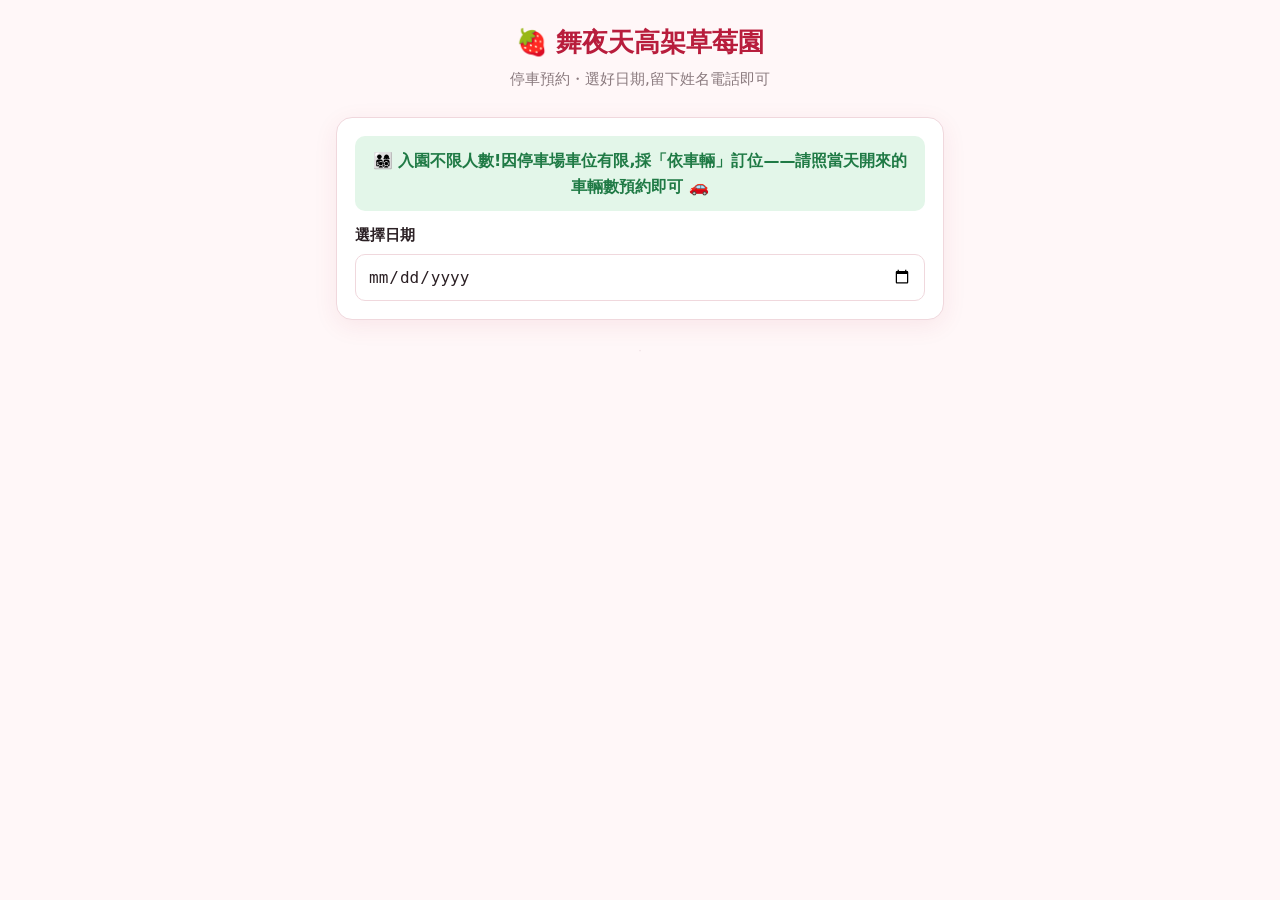
==== index.html @ 81e10c50 "載入速度優化:快取 + 背景更新 + preconnect - 設定存 localStorage:頁面開啟立即可用,設定改在背景靜默更新 - 空位查詢快取 60 秒(sessionStorage):重" ====
<!DOCTYPE html>
<html lang="zh-Hant">
<head>
  <meta charset="utf-8">
  <meta name="viewport" content="width=device-width, initial-scale=1">
  <title>🍓 舞夜天高架草莓園｜停車預約</title>
  <link rel="preconnect" href="https://script.google.com" crossorigin>
  <link rel="preconnect" href="https://script.googleusercontent.com" crossorigin>
  <link rel="preconnect" href="https://static.line-scdn.net">
  <link rel="stylesheet" href="styles.css">
</head>
<body>
  <header class="top">
    <h1>🍓 舞夜天高架草莓園</h1>
    <p>停車預約・選好日期,留下姓名電話即可</p>
  </header>

  <div class="wrap">
    <div class="card">
      <div class="banner ok" style="margin-top:0">👨‍👩‍👧‍👦 入園<b>不限人數</b>!因停車場車位有限,採「依車輛」訂位——請照當天開來的<b>車輛數</b>預約即可 🚗</div>
      <label for="date">選擇日期</label>
      <input type="date" id="date">
      <div id="dateBanner"></div>

      <div id="slotSection" style="display:none">
        <label id="slotLabel">選擇時段(數字為剩餘汽車車位)</label>
        <div id="slotNote"></div>
        <div class="slots" id="slots"></div>
      </div>

      <div id="formSection" style="display:none">
        <div id="modeNote"></div>
        <label>車輛種類</label>
        <div class="veh">
          <label><input type="radio" name="vehicle" value="car" checked><span>🚗 汽車(佔車位)</span></label>
          <label><input type="radio" name="vehicle" value="motor"><span>🏍️ 機車(不佔車位)</span></label>
        </div>
        <div id="carQtyWrap">
          <label for="carQty">汽車數量(一次幾台車)</label>
          <select id="carQty"></select>
        </div>
        <label for="name">姓名</label>
        <input type="text" id="name" placeholder="您的稱呼" maxlength="30">
        <label for="phone">聯絡電話</label>
        <input type="tel" id="phone" placeholder="例:0912345678" maxlength="20">
        <div class="banner warn" style="margin-top:6px">⏰ 車位保留至預約時段開始後 <b>10 分鐘</b>,逾時將先開放給現場客人,敬請準時到達 🙏</div>
        <div id="formBanner"></div>
        <button class="primary" id="submitBtn">送出預約</button>
      </div>
    </div>
    <div class="foot-link"><a href="admin.html" aria-label="管理" style="font-size:.7rem;color:#ecdce0;text-decoration:none">·</a></div>
  </div>

  <script charset="utf-8" src="https://static.line-scdn.net/liff/edge/2/sdk.js"></script>
  <script src="config.js"></script>
  <script src="api.js"></script>
  <script src="app.js"></script>
</body>
</html>
---- styles.css ----
:root {
  --berry: #e23b5a;
  --berry-dark: #b81d3c;
  --leaf: #3a8a4f;
  --bg: #fff7f8;
  --card: #ffffff;
  --line: #f0d8dd;
  --ink: #2b2024;
  --muted: #8a7a7e;
  --ok: #2e9e57;
  --full: #c0c0c0;
  --shadow: 0 6px 24px rgba(180, 40, 70, 0.08);
}
* { box-sizing: border-box; }
body {
  margin: 0;
  font-family: "Segoe UI", "Microsoft JhengHei", system-ui, sans-serif;
  background: var(--bg);
  color: var(--ink);
  line-height: 1.6;
}
.wrap { max-width: 640px; margin: 0 auto; padding: 16px; }
header.top {
  text-align: center;
  padding: 22px 16px 10px;
}
header.top h1 { margin: 0; font-size: 1.6rem; color: var(--berry-dark); }
header.top p { margin: 4px 0 0; color: var(--muted); font-size: .95rem; }
.card {
  background: var(--card);
  border: 1px solid var(--line);
  border-radius: 16px;
  padding: 18px;
  box-shadow: var(--shadow);
  margin-bottom: 16px;
}
label { display: block; font-weight: 600; margin: 12px 0 6px; font-size: .95rem; }
input[type=text], input[type=tel], input[type=date], select {
  width: 100%;
  padding: 12px;
  border: 1px solid var(--line);
  border-radius: 10px;
  font-size: 1rem;
  background: #fff;
  color: var(--ink);
}
.slots { display: grid; grid-template-columns: repeat(auto-fill, minmax(140px, 1fr)); gap: 10px; margin-top: 8px; }
.slot {
  border: 1.5px solid var(--line);
  border-radius: 12px;
  padding: 12px 10px;
  text-align: center;
  cursor: pointer;
  background: #fff;
  transition: .12s;
  user-select: none;
}
.slot .lbl { font-weight: 700; }
.slot .left { font-size: .85rem; color: var(--ok); margin-top: 2px; }
.slot.full { background: #f6f6f6; color: var(--full); cursor: not-allowed; border-color: #eee; }
.slot.waitlistable { cursor: pointer; }
.slot.waitlistable .left { color: var(--berry); }
.slot.waitlistable:hover { border-color: var(--berry); background: #fff0f3; }

/* 回饋星等 */
.stars { font-size: 2.4rem; cursor: pointer; user-select: none; color: var(--berry); letter-spacing: 6px; margin: 4px 0 4px; }
.stars span { cursor: pointer; }
.fb-row { border-bottom: 1px solid var(--line); padding: 10px 2px; }
.fb-row .fb-stars { color: var(--berry); letter-spacing: 2px; }
.fb-row .fb-meta { font-size: .82rem; color: var(--muted); }
.fb-row .fb-comment { margin-top: 4px; }

/* 顧客標籤 / 熟客 / 編輯彈窗 */
.ctags { margin-top: 4px; }
.ctag { display: inline-block; background: #fff0f3; color: var(--berry-dark); border: 1px solid var(--line); border-radius: 999px; padding: 1px 8px; font-size: .75rem; margin-right: 4px; }
.visits { font-size: .8rem; color: var(--berry); font-weight: 600; }
.btn-xs { padding: 2px 7px; border: 1px solid var(--line); border-radius: 8px; background: #fff; cursor: pointer; font-size: .72rem; color: var(--muted); }
.btn-xs:hover { background: #faf0f2; }
.modal { position: fixed; inset: 0; background: rgba(43, 32, 36, .45); display: flex; align-items: center; justify-content: center; z-index: 9998; padding: 16px; }
.modal-box { background: #fff; border-radius: 16px; padding: 20px; width: 100%; max-width: 420px; box-shadow: var(--shadow); }
.slot.full .left { color: var(--full); }
.slot.selected { border-color: var(--berry); background: #fff0f3; box-shadow: 0 0 0 3px #fbd9e1; }
.veh { display: flex; gap: 10px; margin-top: 6px; }
.veh label {
  flex: 1; margin: 0; text-align: center; padding: 12px; border: 1.5px solid var(--line);
  border-radius: 12px; cursor: pointer; font-weight: 600;
}
.veh input { display: none; }
.veh input:checked + span { color: var(--berry-dark); }
.veh label:has(input:checked) { border-color: var(--berry); background: #fff0f3; }
button.primary {
  width: 100%; padding: 14px; border: none; border-radius: 12px;
  background: var(--berry); color: #fff; font-size: 1.05rem; font-weight: 700;
  cursor: pointer; margin-top: 18px;
}
button.primary:disabled { background: #e8b9c3; cursor: not-allowed; }
button.primary:hover:not(:disabled) { background: var(--berry-dark); }
.note { font-size: .85rem; color: var(--muted); margin-top: 8px; }
.banner { padding: 12px; border-radius: 10px; text-align: center; font-weight: 600; margin-top: 8px; }
.banner.warn { background: #fff3cd; color: #8a6d00; }
.banner.err { background: #fde2e2; color: #b81d3c; }
.banner.ok { background: #e3f6e9; color: #1f7a45; }
.success-box { text-align: center; padding: 12px; }
.success-box .big { font-size: 3rem; }
.muted { color: var(--muted); }
.foot-link { text-align: center; margin: 6px 0 30px; }
.foot-link a { color: var(--muted); font-size: .85rem; text-decoration: none; }

/* 後台 */
table { width: 100%; border-collapse: collapse; }
th, td { padding: 9px 8px; border-bottom: 1px solid var(--line); text-align: left; font-size: .92rem; }
th { color: var(--muted); font-weight: 600; }
.tag { display: inline-block; padding: 2px 8px; border-radius: 999px; font-size: .8rem; font-weight: 600; }
.tag.car { background: #e7f0ff; color: #2860c0; }
.tag.motor { background: #eef7e9; color: #3a8a4f; }
.week-row { display: flex; align-items: center; justify-content: space-between; padding: 12px; border: 1px solid var(--line); border-radius: 12px; margin-bottom: 10px; }
.switch { position: relative; width: 52px; height: 30px; }
.switch input { display: none; }
.switch .track { position: absolute; inset: 0; background: #d8c4c8; border-radius: 999px; transition: .15s; cursor: pointer; }
.switch .track::after { content: ""; position: absolute; top: 3px; left: 3px; width: 24px; height: 24px; background: #fff; border-radius: 50%; transition: .15s; }
.switch input:checked + .track { background: var(--ok); }
.switch input:checked + .track::after { transform: translateX(22px); }
.btn-sm { padding: 6px 10px; border: 1px solid var(--line); border-radius: 8px; background: #fff; cursor: pointer; font-size: .85rem; }
.btn-sm.danger { color: var(--berry-dark); border-color: #f0c5cf; }
.btn-sm:hover { background: #faf0f2; }
.toolbar { display: flex; gap: 8px; flex-wrap: wrap; align-items: center; margin-bottom: 12px; }
.tabs { display: flex; gap: 8px; margin-bottom: 16px; }
.tabs button { flex: 1; padding: 10px; border: 1px solid var(--line); background: #fff; border-radius: 10px; cursor: pointer; font-weight: 600; }
.tabs button.active { background: var(--berry); color: #fff; border-color: var(--berry); }
.stat { font-size: .85rem; color: var(--muted); }
tr.checkedin td { color: #aaa; text-decoration: line-through; background: #fafafa; }
tr.checkedin td a { color: #aaa; }
.btn-sm.ok { background: #e3f6e9; color: #1f7a45; border-color: #b9e6c9; text-decoration: none; }
.weekdays { display: flex; flex-wrap: wrap; gap: 8px; margin-top: 6px; }
.weekdays .wd { display: flex; align-items: center; gap: 4px; margin: 0; padding: 8px 10px; border: 1px solid var(--line); border-radius: 10px; font-weight: 600; cursor: pointer; }
.weekdays .wd:has(input:checked) { border-color: var(--berry); background: #fff0f3; color: var(--berry-dark); }
.weekdays .wd input { margin: 0; }

/* 載入中遮罩 */
#loadingOverlay { position: fixed; inset: 0; background: rgba(255, 247, 248, .72); display: none; align-items: center; justify-content: center; z-index: 9999; }
#loadingOverlay.show { display: flex; }
#loadingOverlay .lo-box { background: #fff; border: 1px solid var(--line); border-radius: 16px; padding: 24px 34px; text-align: center; box-shadow: var(--shadow); perspective: 800px; }
/* 原始店家 logo,以 3D rotateY 旋轉(像吊著的 disco 球轉動)*/
#loadingOverlay .lo-logo { width: 92px; height: 92px; object-fit: contain; display: block; margin: 4px auto 12px; animation: lo-disco 2.4s linear infinite; }
#loadingOverlay .lo-txt { color: var(--berry-dark); font-weight: 700; }
@keyframes lo-disco { to { transform: rotateY(360deg); } }

/* 今日統計卡片 */
.statcards { display: grid; grid-template-columns: repeat(4, 1fr); gap: 8px; margin-bottom: 14px; }
.statcard { background: #fff; border: 1px solid var(--line); border-radius: 12px; padding: 12px 6px; text-align: center; }
.statcard .num { font-size: 1.6rem; font-weight: 800; line-height: 1.1; color: var(--berry-dark); }
.statcard.ok .num { color: var(--ok); }
.statcard .lbl { font-size: .75rem; color: var(--muted); margin-top: 3px; }
@media (max-width: 480px) { .statcard .num { font-size: 1.3rem; } .statcard .lbl { font-size: .7rem; } }
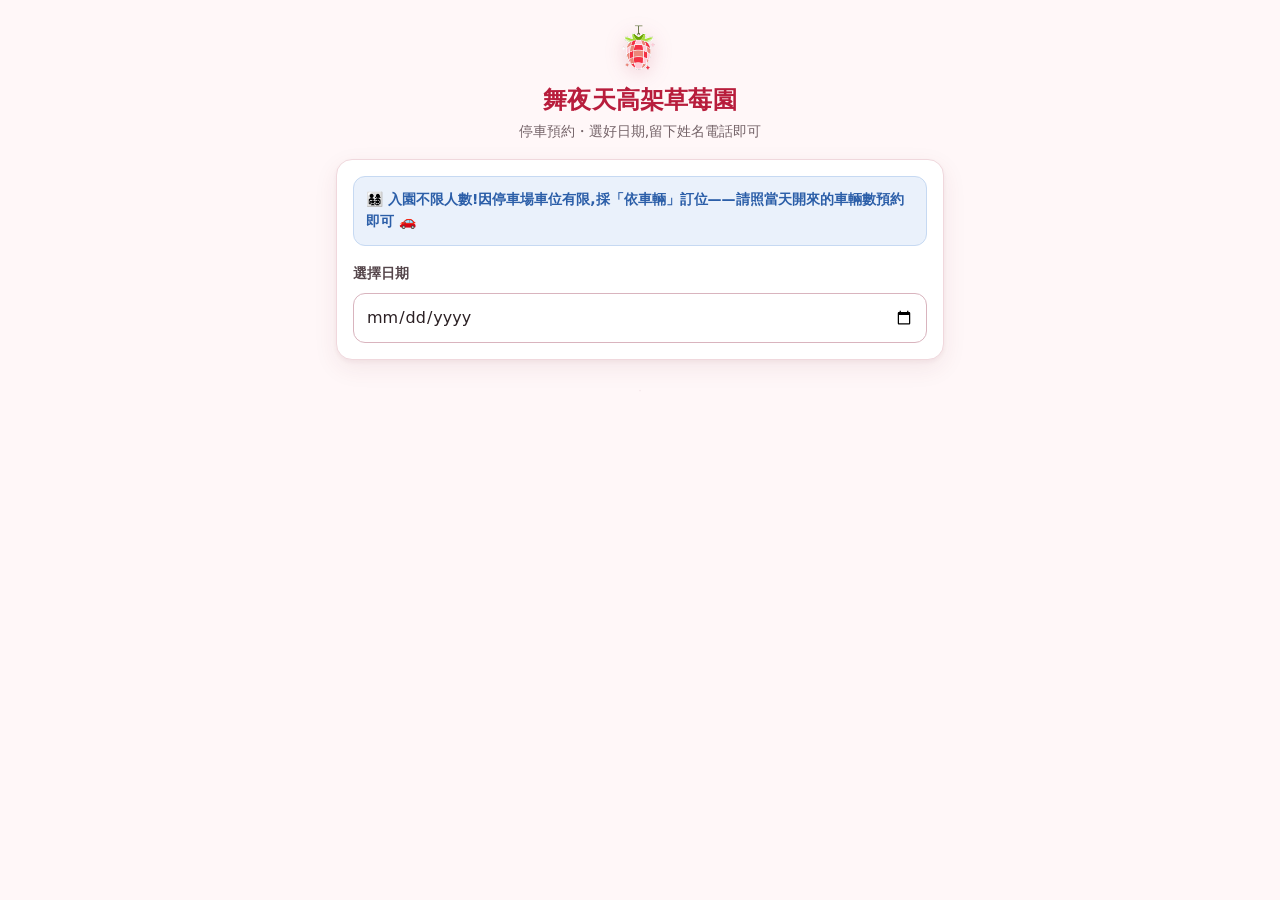
==== commit adbb90aa: "後端遷移至 Cloudflare Workers + 全站設計改版 後端: - 由 Google Apps Script 遷移到 Cloudflare Worker + D1(實測 2225ms → " ====
--- a/index.html
+++ b/index.html
@@ -2,54 +2,79 @@
 <html lang="zh-Hant">
 <head>
   <meta charset="utf-8">
-  <meta name="viewport" content="width=device-width, initial-scale=1">
+  <meta name="viewport" content="width=device-width, initial-scale=1, viewport-fit=cover">
+  <meta http-equiv="Content-Security-Policy" content="default-src 'self'; script-src 'self' https://static.line-scdn.net https://*.line-scdn.net; style-src 'self' 'unsafe-inline'; img-src 'self' data: https://*.line-scdn.net; connect-src 'self' https://strawberry-booking.wuyatan.workers.dev https://*.line.me https://*.line-scdn.net; base-uri 'self'; form-action 'self'; object-src 'none'">
   <title>🍓 舞夜天高架草莓園｜停車預約</title>
-  <link rel="preconnect" href="https://script.google.com" crossorigin>
-  <link rel="preconnect" href="https://script.googleusercontent.com" crossorigin>
+  <meta name="theme-color" content="#fff7f8">
+  <link rel="icon" href="icon.png">
+  <link rel="apple-touch-icon" href="icon.png">
+  <link rel="preconnect" href="https://strawberry-booking.wuyatan.workers.dev" crossorigin>
   <link rel="preconnect" href="https://static.line-scdn.net">
+  <link rel="preload" as="image" href="logo-sm.png">
   <link rel="stylesheet" href="styles.css">
 </head>
 <body>
   <header class="top">
-    <h1>🍓 舞夜天高架草莓園</h1>
+    <img class="brand-mark" src="logo-sm.png" alt="舞夜天高架草莓園" width="76" height="57">
+    <h1>舞夜天高架草莓園</h1>
     <p>停車預約・選好日期,留下姓名電話即可</p>
   </header>
 
-  <div class="wrap">
+  <main class="wrap">
     <div class="card">
-      <div class="banner ok" style="margin-top:0">👨‍👩‍👧‍👦 入園<b>不限人數</b>!因停車場車位有限,採「依車輛」訂位——請照當天開來的<b>車輛數</b>預約即可 🚗</div>
-      <label for="date">選擇日期</label>
-      <input type="date" id="date">
-      <div id="dateBanner"></div>
+      <p class="banner info" style="margin-top:0">👨‍👩‍👧‍👦 入園<b>不限人數</b>!因停車場車位有限,採「依車輛」訂位——請照當天開來的<b>車輛數</b>預約即可 🚗</p>
 
-      <div id="slotSection" style="display:none">
-        <label id="slotLabel">選擇時段(數字為剩餘汽車車位)</label>
-        <div id="slotNote"></div>
-        <div class="slots" id="slots"></div>
-      </div>
+      <form id="bookForm" novalidate>
+        <label for="date">選擇日期</label>
+        <input type="date" id="date" name="date" required>
+        <div id="dateBanner" role="status" aria-live="polite"></div>
 
-      <div id="formSection" style="display:none">
-        <div id="modeNote"></div>
-        <label>車輛種類</label>
-        <div class="veh">
-          <label><input type="radio" name="vehicle" value="car" checked><span>🚗 汽車(佔車位)</span></label>
-          <label><input type="radio" name="vehicle" value="motor"><span>🏍️ 機車(不佔車位)</span></label>
+        <div id="slotSection" hidden>
+          <span class="label" id="slotLabel">選擇時段</span>
+          <div id="slotNote"></div>
+          <div class="slots" id="slots" role="radiogroup" aria-labelledby="slotLabel"></div>
         </div>
-        <div id="carQtyWrap">
-          <label for="carQty">汽車數量(一次幾台車)</label>
-          <select id="carQty"></select>
+
+        <div id="formSection" hidden>
+          <div id="modeNote"></div>
+
+          <span class="label" id="vehLabel">車輛種類</span>
+          <div class="veh" role="radiogroup" aria-labelledby="vehLabel">
+            <label>
+              <input type="radio" name="vehicle" value="car" checked>
+              <span>🚗 汽車<small>佔用車位</small></span>
+            </label>
+            <label>
+              <input type="radio" name="vehicle" value="motor">
+              <span>🏍️ 機車<small>不佔車位</small></span>
+            </label>
+          </div>
+
+          <div id="carQtyWrap">
+            <label for="carQty">開幾台車來?</label>
+            <select id="carQty" name="cars"></select>
+          </div>
+
+          <label for="name">姓名</label>
+          <input type="text" id="name" name="name" placeholder="您的稱呼" maxlength="30"
+                 autocomplete="name" enterkeyhint="next" required>
+
+          <label for="phone">聯絡電話</label>
+          <input type="tel" id="phone" name="phone" placeholder="例:0912345678" maxlength="20"
+                 autocomplete="tel" inputmode="numeric" enterkeyhint="done" required>
+
+          <p class="banner warn">⏰ 車位保留至預約時段開始後 <b>10 分鐘</b>,逾時將先開放給現場客人,敬請準時到達 🙏</p>
+          <div id="formBanner" role="alert" aria-live="assertive"></div>
+
+          <input type="text" id="hp_field" name="nickname" tabindex="-1" autocomplete="off" aria-hidden="true"
+                 class="sr-only">
+          <button class="primary" id="submitBtn" type="submit">送出預約</button>
         </div>
-        <label for="name">姓名</label>
-        <input type="text" id="name" placeholder="您的稱呼" maxlength="30">
-        <label for="phone">聯絡電話</label>
-        <input type="tel" id="phone" placeholder="例:0912345678" maxlength="20">
-        <div class="banner warn" style="margin-top:6px">⏰ 車位保留至預約時段開始後 <b>10 分鐘</b>,逾時將先開放給現場客人,敬請準時到達 🙏</div>
-        <div id="formBanner"></div>
-        <button class="primary" id="submitBtn">送出預約</button>
-      </div>
+      </form>
     </div>
-    <div class="foot-link"><a href="admin.html" aria-label="管理" style="font-size:.7rem;color:#ecdce0;text-decoration:none">·</a></div>
-  </div>
+
+    <p class="foot-link"><a href="admin.html" aria-label="管理" style="font-size:.7rem;color:#f2e2e6;text-decoration:none">·</a></p>
+  </main>
 
   <script charset="utf-8" src="https://static.line-scdn.net/liff/edge/2/sdk.js"></script>
   <script src="config.js"></script>
--- a/styles.css
+++ b/styles.css
@@ -1,154 +1,692 @@
+/* ===========================================================
+   舞夜天高架草莓園 — 預約系統設計系統
+   =========================================================== */
+
 :root {
-  --berry: #e23b5a;
-  --berry-dark: #b81d3c;
-  --leaf: #3a8a4f;
+  color-scheme: light;                 /* 阻止 Android 自動深色反轉品牌色 */
+
+  /* 品牌 */
+  --berry: #e23b5a;                    /* 填色/邊框/重點 */
+  --berry-ink: #b81d3c;                /* 淺底上的莓紅文字(7.1:1) */
+  --berry-tint: #fff0f3;               /* 最淺莓色底 */
+  --berry-tint-2: #fde6ec;
+
+  /* 中性 */
   --bg: #fff7f8;
   --card: #ffffff;
+  --ink: #2b2024;
+  --ink-2: #55464b;
+  --muted: #756469;                    /* 對白 5.4:1 */
   --line: #f0d8dd;
-  --ink: #2b2024;
-  --muted: #8a7a7e;
+  --line-strong: #d9b4be;              /* 需要看得出來的邊框 */
+
+  /* 語意色:-bg 底 / -ink 文字(過 AA) / -line 邊 */
   --ok: #2e9e57;
-  --full: #c0c0c0;
-  --shadow: 0 6px 24px rgba(180, 40, 70, 0.08);
-}
+  --ok-ink: #16713c;
+  --ok-bg: #e7f7ec;
+  --ok-line: #b3e3c5;
+
+  --warn: #e0a300;
+  --warn-ink: #7a5b00;
+  --warn-bg: #fff6de;
+  --warn-line: #f0dca6;
+
+  --danger-ink: #b3261e;
+  --danger-bg: #fdeceb;
+  --danger-line: #f3c9c6;
+
+  --info-ink: #2b5ea8;
+  --info-bg: #eaf1fb;
+  --info-line: #c6d9f2;
+
+  --disabled-ink: #6b6266;             /* 停用態文字也要讀得到 */
+  --disabled-bg: #f4f2f3;
+
+  /* 間距 4px 基準 */
+  --sp-1: 4px;  --sp-2: 8px;  --sp-3: 12px; --sp-4: 16px;
+  --sp-5: 20px; --sp-6: 24px; --sp-8: 32px; --sp-10: 40px;
+
+  /* 圓角 */
+  --r-sm: 8px; --r-md: 12px; --r-lg: 16px; --r-xl: 20px; --r-full: 999px;
+
+  /* 字級 */
+  --fs-xs: .75rem; --fs-sm: .875rem; --fs-base: 1rem;
+  --fs-md: 1.0625rem; --fs-lg: 1.25rem; --fs-xl: 1.5rem; --fs-2xl: 1.875rem;
+
+  /* 效果 */
+  --shadow-sm: 0 1px 2px rgba(90, 30, 45, .06), 0 2px 6px rgba(90, 30, 45, .05);
+  --shadow: 0 2px 4px rgba(120, 35, 55, .05), 0 8px 24px rgba(120, 35, 55, .08);
+  --shadow-lg: 0 4px 10px rgba(120, 35, 55, .08), 0 18px 40px rgba(120, 35, 55, .14);
+  --ring: 0 0 0 3px rgba(226, 59, 90, .32);
+  --ease: cubic-bezier(.2, .8, .28, 1);
+
+  --font: system-ui, -apple-system, "Segoe UI", "PingFang TC", "Noto Sans TC",
+          "Microsoft JhengHei", "Helvetica Neue", Arial, sans-serif;
+}
+
 * { box-sizing: border-box; }
+
+/* hidden 屬性一律優先於任何 display 設定(否則 .modal 的 display:flex 會蓋掉 hidden) */
+[hidden] { display: none !important; }
+
+html { -webkit-text-size-adjust: 100%; }
+
 body {
   margin: 0;
-  font-family: "Segoe UI", "Microsoft JhengHei", system-ui, sans-serif;
+  font-family: var(--font);
   background: var(--bg);
   color: var(--ink);
-  line-height: 1.6;
-}
-.wrap { max-width: 640px; margin: 0 auto; padding: 16px; }
+  line-height: 1.65;
+  font-size: var(--fs-base);
+  -webkit-font-smoothing: antialiased;
+  overflow-x: hidden;                   /* 保險:任何寬元素都不該撐出橫捲 */
+}
+
+/* 標題:比內文緊、字重明確 */
+h1, h2, h3, h4 { line-height: 1.3; margin: 0 0 var(--sp-2); font-weight: 800; letter-spacing: -.01em; }
+h2 { font-size: var(--fs-xl); }
+h3 { font-size: var(--fs-lg); }
+h4 { font-size: var(--fs-md); }
+
+.wrap {
+  max-width: 640px;
+  margin: 0 auto;
+  padding: 0 var(--sp-4) calc(var(--sp-8) + env(safe-area-inset-bottom));
+}
+
+/* ---------- 頁首 ---------- */
 header.top {
   text-align: center;
-  padding: 22px 16px 10px;
-}
-header.top h1 { margin: 0; font-size: 1.6rem; color: var(--berry-dark); }
-header.top p { margin: 4px 0 0; color: var(--muted); font-size: .95rem; }
+  padding: var(--sp-5) var(--sp-4) var(--sp-4);
+}
+header.top .brand-mark {
+  display: block;
+  width: 76px; height: auto;
+  margin: 0 auto var(--sp-2);
+  filter: drop-shadow(0 4px 10px rgba(180, 40, 70, .18));
+}
+header.top h1 {
+  margin: 0;
+  font-size: var(--fs-xl);
+  color: var(--berry-ink);
+  letter-spacing: .01em;
+}
+header.top p {
+  margin: var(--sp-1) 0 0;
+  color: var(--muted);
+  font-size: var(--fs-sm);
+}
+
+/* ---------- 卡片 ---------- */
 .card {
   background: var(--card);
   border: 1px solid var(--line);
-  border-radius: 16px;
-  padding: 18px;
+  border-radius: var(--r-lg);
+  padding: var(--sp-4);
   box-shadow: var(--shadow);
-  margin-bottom: 16px;
-}
-label { display: block; font-weight: 600; margin: 12px 0 6px; font-size: .95rem; }
-input[type=text], input[type=tel], input[type=date], select {
+  margin-bottom: var(--sp-4);
+}
+
+/* ---------- 表單 ---------- */
+label, .label {
+  display: block;
+  font-weight: 700;
+  margin: var(--sp-4) 0 var(--sp-2);
+  font-size: var(--fs-sm);
+  color: var(--ink-2);
+}
+label .hint, .label .hint { font-weight: 500; color: var(--muted); }
+
+input:not([type=checkbox]):not([type=radio]):not([type=hidden]),
+select,
+textarea {
   width: 100%;
-  padding: 12px;
-  border: 1px solid var(--line);
-  border-radius: 10px;
-  font-size: 1rem;
+  padding: var(--sp-3);
+  min-height: 46px;
+  border: 1px solid var(--line-strong);
+  border-radius: var(--r-md);
+  font-size: var(--fs-base);            /* ≥16px:避免 iOS 聚焦自動放大 */
+  font-family: inherit;
+  line-height: 1.4;
   background: #fff;
   color: var(--ink);
-}
-.slots { display: grid; grid-template-columns: repeat(auto-fill, minmax(140px, 1fr)); gap: 10px; margin-top: 8px; }
+  transition: border-color .15s var(--ease), box-shadow .15s var(--ease);
+}
+textarea { min-height: 96px; resize: vertical; }
+select {
+  appearance: none;
+  background-image: linear-gradient(45deg, transparent 50%, var(--muted) 50%),
+                    linear-gradient(135deg, var(--muted) 50%, transparent 50%);
+  background-position: calc(100% - 18px) 50%, calc(100% - 12px) 50%;
+  background-size: 6px 6px, 6px 6px;
+  background-repeat: no-repeat;
+  padding-right: var(--sp-8);
+}
+input::placeholder, textarea::placeholder { color: #9b8c90; }
+
+input:focus, select:focus, textarea:focus {
+  outline: none;
+  border-color: var(--berry);
+  box-shadow: var(--ring);
+}
+
+/* 全站鍵盤焦點環 */
+:where(a, button, input, select, textarea, [tabindex]):focus-visible,
+.slot:focus-visible,
+.stars button:focus-visible {
+  outline: 2px solid var(--berry);
+  outline-offset: 2px;
+  border-radius: var(--r-sm);
+}
+.veh label:has(input:focus-visible),
+.weekdays .wd:has(input:focus-visible),
+.switch:has(input:focus-visible) {
+  outline: 2px solid var(--berry);
+  outline-offset: 2px;
+}
+
+/* 視覺隱藏但保留可聚焦/可讀 */
+.sr-only {
+  position: absolute; width: 1px; height: 1px;
+  padding: 0; margin: -1px; overflow: hidden;
+  clip: rect(0 0 0 0); clip-path: inset(50%); white-space: nowrap;
+}
+
+/* ---------- 時段格 ---------- */
+.slots {
+  display: grid;
+  grid-template-columns: repeat(3, 1fr);
+  gap: var(--sp-2);
+  margin-top: var(--sp-2);
+}
+@media (min-width: 560px) { .slots { grid-template-columns: repeat(auto-fill, minmax(150px, 1fr)); } }
+
 .slot {
+  position: relative;
+  display: flex;
+  flex-direction: column;
+  align-items: center;
+  justify-content: center;
+  gap: 1px;
+  min-height: 76px;
+  padding: var(--sp-2) var(--sp-1);
   border: 1.5px solid var(--line);
-  border-radius: 12px;
-  padding: 12px 10px;
+  border-radius: var(--r-md);
+  background: #fff;
+  color: inherit;
+  font: inherit;
   text-align: center;
   cursor: pointer;
+  user-select: none;
+  transition: transform .12s var(--ease), border-color .12s var(--ease),
+              background-color .12s var(--ease), box-shadow .12s var(--ease);
+}
+.slot .lbl {
+  font-weight: 800;
+  font-size: var(--fs-md);
+  font-variant-numeric: tabular-nums;
+  letter-spacing: -.01em;
+}
+.slot .sub { font-size: var(--fs-xs); color: var(--muted); margin-top: -2px; }
+.slot .left {
+  font-size: var(--fs-xs);
+  font-weight: 700;
+  font-variant-numeric: tabular-nums;
+  color: var(--ok-ink);
+  margin-top: var(--sp-1);
+}
+/* 車位稀缺程度:充足 / 快滿 / 額滿 */
+.slot.low { border-color: var(--warn-line); background: #fffdf5; }
+.slot.low .left { color: var(--warn-ink); }
+.slot.full {
+  background: var(--disabled-bg);
+  border-color: #e6e2e3;
+  color: var(--disabled-ink);
+  cursor: not-allowed;
+}
+.slot.full .lbl { color: var(--disabled-ink); }
+.slot.full .left { color: var(--disabled-ink); }
+/* 額滿但開放候補:虛線莓框(排在 .full 之後才不會被蓋掉) */
+.slot.waitlistable {
+  cursor: pointer;
+  border-style: dashed;
+  border-color: var(--berry);
   background: #fff;
-  transition: .12s;
-  user-select: none;
-}
-.slot .lbl { font-weight: 700; }
-.slot .left { font-size: .85rem; color: var(--ok); margin-top: 2px; }
-.slot.full { background: #f6f6f6; color: var(--full); cursor: not-allowed; border-color: #eee; }
-.slot.waitlistable { cursor: pointer; }
-.slot.waitlistable .left { color: var(--berry); }
-.slot.waitlistable:hover { border-color: var(--berry); background: #fff0f3; }
-
-/* 回饋星等 */
-.stars { font-size: 2.4rem; cursor: pointer; user-select: none; color: var(--berry); letter-spacing: 6px; margin: 4px 0 4px; }
-.stars span { cursor: pointer; }
-.fb-row { border-bottom: 1px solid var(--line); padding: 10px 2px; }
-.fb-row .fb-stars { color: var(--berry); letter-spacing: 2px; }
-.fb-row .fb-meta { font-size: .82rem; color: var(--muted); }
-.fb-row .fb-comment { margin-top: 4px; }
-
-/* 顧客標籤 / 熟客 / 編輯彈窗 */
-.ctags { margin-top: 4px; }
-.ctag { display: inline-block; background: #fff0f3; color: var(--berry-dark); border: 1px solid var(--line); border-radius: 999px; padding: 1px 8px; font-size: .75rem; margin-right: 4px; }
-.visits { font-size: .8rem; color: var(--berry); font-weight: 600; }
-.btn-xs { padding: 2px 7px; border: 1px solid var(--line); border-radius: 8px; background: #fff; cursor: pointer; font-size: .72rem; color: var(--muted); }
-.btn-xs:hover { background: #faf0f2; }
-.modal { position: fixed; inset: 0; background: rgba(43, 32, 36, .45); display: flex; align-items: center; justify-content: center; z-index: 9998; padding: 16px; }
-.modal-box { background: #fff; border-radius: 16px; padding: 20px; width: 100%; max-width: 420px; box-shadow: var(--shadow); }
-.slot.full .left { color: var(--full); }
-.slot.selected { border-color: var(--berry); background: #fff0f3; box-shadow: 0 0 0 3px #fbd9e1; }
-.veh { display: flex; gap: 10px; margin-top: 6px; }
+  color: var(--ink);
+}
+.slot.waitlistable .lbl { color: var(--ink); }
+.slot.waitlistable .left { color: var(--berry-ink); }
+.slot.current { border-style: dashed; border-color: var(--line-strong); background: #fff; }
+.slot.current .left { color: var(--muted); }
+
+@media (hover: hover) {                  /* 避免 iOS 上 hover 卡住 */
+  .slot:not(.full):hover { border-color: var(--berry); background: var(--berry-tint); }
+}
+.slot:not(.full):active { transform: scale(.97); }
+.slot.selected,
+.slot[aria-checked="true"] {
+  border-color: var(--berry);
+  border-style: solid;
+  background: var(--berry-tint);
+  box-shadow: var(--ring);
+}
+.slot.selected::after,
+.slot[aria-checked="true"]::after {
+  content: "✓";
+  position: absolute; top: 4px; right: 6px;
+  font-size: var(--fs-xs); font-weight: 900; color: var(--berry);
+}
+
+/* ---------- 車輛種類 ---------- */
+.veh { display: flex; gap: var(--sp-2); margin-top: var(--sp-2); }
 .veh label {
-  flex: 1; margin: 0; text-align: center; padding: 12px; border: 1.5px solid var(--line);
-  border-radius: 12px; cursor: pointer; font-weight: 600;
-}
-.veh input { display: none; }
-.veh input:checked + span { color: var(--berry-dark); }
-.veh label:has(input:checked) { border-color: var(--berry); background: #fff0f3; }
-button.primary {
-  width: 100%; padding: 14px; border: none; border-radius: 12px;
-  background: var(--berry); color: #fff; font-size: 1.05rem; font-weight: 700;
-  cursor: pointer; margin-top: 18px;
-}
-button.primary:disabled { background: #e8b9c3; cursor: not-allowed; }
-button.primary:hover:not(:disabled) { background: var(--berry-dark); }
-.note { font-size: .85rem; color: var(--muted); margin-top: 8px; }
-.banner { padding: 12px; border-radius: 10px; text-align: center; font-weight: 600; margin-top: 8px; }
-.banner.warn { background: #fff3cd; color: #8a6d00; }
-.banner.err { background: #fde2e2; color: #b81d3c; }
-.banner.ok { background: #e3f6e9; color: #1f7a45; }
-.success-box { text-align: center; padding: 12px; }
-.success-box .big { font-size: 3rem; }
+  flex: 1; margin: 0; padding: 0;
+  border: 1.5px solid var(--line);
+  border-radius: var(--r-md);
+  cursor: pointer;
+  overflow: hidden;
+  transition: border-color .12s var(--ease), background-color .12s var(--ease);
+}
+.veh label > span {
+  display: flex; flex-direction: column; align-items: center; justify-content: center;
+  gap: 1px;
+  min-height: 56px; padding: var(--sp-2) var(--sp-1);
+  font-weight: 700; font-size: var(--fs-sm); text-align: center; color: var(--ink-2);
+}
+.veh label > span small { font-weight: 500; font-size: var(--fs-xs); color: var(--muted); }
+.veh input {                              /* 視覺隱藏但仍可聚焦、輔具可讀 */
+  position: absolute; width: 1px; height: 1px;
+  padding: 0; margin: -1px; overflow: hidden;
+  clip: rect(0 0 0 0); clip-path: inset(50%);
+}
+.veh label:has(input:checked) { border-color: var(--berry); background: var(--berry-tint); }
+.veh label:has(input:checked) > span { color: var(--berry-ink); }
+.veh label:has(input:checked) > span small { color: var(--berry-ink); opacity: .85; }
+
+/* ---------- 按鈕 ---------- */
+.primary {
+  display: flex; align-items: center; justify-content: center;
+  width: 100%; min-height: 52px;
+  padding: var(--sp-3) var(--sp-4);
+  border: 1.5px solid transparent;
+  border-radius: var(--r-md);
+  background: var(--berry);
+  color: #fff;
+  font-family: inherit; font-size: var(--fs-md); font-weight: 700; line-height: 1.3;
+  text-align: center; text-decoration: none;
+  cursor: pointer;
+  margin-top: var(--sp-5);
+  box-shadow: 0 2px 8px rgba(226, 59, 90, .28);
+  transition: background-color .15s var(--ease), transform .1s var(--ease), box-shadow .15s var(--ease);
+}
+@media (hover: hover) { .primary:hover:not(:disabled) { background: var(--berry-ink); } }
+.primary:active:not(:disabled) { transform: translateY(1px); box-shadow: 0 1px 4px rgba(226, 59, 90, .3); }
+.primary:disabled, .primary[aria-disabled="true"] {
+  background: #e9c2ca; box-shadow: none; cursor: not-allowed;
+}
+/* 次要按鈕(白底莓框)——取代散落各處的 inline style */
+.primary.secondary {
+  background: #fff; color: var(--berry-ink); border-color: var(--berry);
+  box-shadow: none;
+}
+@media (hover: hover) { .primary.secondary:hover:not(:disabled) { background: var(--berry-tint); color: var(--berry-ink); } }
+/* 文字型危險操作:降階,避免與主要動作等重 */
+.btn-text-danger {
+  display: block; width: 100%;
+  margin-top: var(--sp-3); padding: var(--sp-3);
+  min-height: 44px;
+  background: none; border: none; border-radius: var(--r-md);
+  color: var(--danger-ink); font-family: inherit; font-size: var(--fs-sm); font-weight: 600;
+  text-decoration: underline; text-underline-offset: 3px; cursor: pointer;
+}
+@media (hover: hover) { .btn-text-danger:hover { background: var(--danger-bg); } }
+
+.btn-sm {
+  display: inline-flex; align-items: center; justify-content: center;
+  min-height: 40px; padding: 0 var(--sp-3);
+  border: 1px solid var(--line-strong); border-radius: var(--r-sm);
+  background: #fff; color: var(--ink-2);
+  font-family: inherit; font-size: var(--fs-sm); font-weight: 600; line-height: 1.2;
+  cursor: pointer;
+  transition: background-color .12s var(--ease), border-color .12s var(--ease);
+}
+@media (hover: hover) { .btn-sm:hover { background: var(--berry-tint); border-color: var(--berry); } }
+.btn-sm:active { transform: scale(.97); }
+.btn-sm.danger { color: var(--danger-ink); border-color: var(--danger-line); }
+.btn-sm.ok { background: var(--ok-bg); color: var(--ok-ink); border-color: var(--ok-line); }
+/* 現場最高頻:報到鍵要一眼看到、好按 */
+.btn-checkin {
+  min-height: 44px; padding: 0 var(--sp-4);
+  background: var(--berry); color: #fff; border-color: var(--berry);
+  font-weight: 700;
+}
+@media (hover: hover) { .btn-checkin:hover { background: var(--berry-ink); border-color: var(--berry-ink); } }
+.btn-checkin.done {
+  background: var(--ok-bg); color: var(--ok-ink); border-color: var(--ok-line);
+}
+
+.btn-xs {
+  display: inline-flex; align-items: center; justify-content: center;
+  min-height: 32px; padding: 0 var(--sp-2);
+  border: 1px solid var(--line-strong); border-radius: var(--r-sm);
+  background: #fff; color: var(--muted);
+  font-family: inherit; font-size: var(--fs-xs); cursor: pointer;
+}
+@media (hover: hover) { .btn-xs:hover { background: var(--berry-tint); color: var(--berry-ink); } }
+
+/* ---------- 訊息條 ---------- */
+.banner {
+  padding: var(--sp-3) var(--sp-3);
+  border-radius: var(--r-md);
+  border: 1px solid transparent;
+  font-size: var(--fs-sm);
+  font-weight: 600;
+  line-height: 1.55;
+  margin-top: var(--sp-3);
+  text-align: left;                      /* 長句置中最難讀 */
+}
+.banner.ok   { background: var(--ok-bg);   color: var(--ok-ink);   border-color: var(--ok-line); }
+.banner.warn { background: var(--warn-bg); color: var(--warn-ink); border-color: var(--warn-line); }
+.banner.err  { background: var(--danger-bg); color: var(--danger-ink); border-color: var(--danger-line); }
+.banner.info { background: var(--info-bg); color: var(--info-ink); border-color: var(--info-line); }
+.banner.center { text-align: center; }
+
+.note { font-size: var(--fs-xs); color: var(--muted); margin-top: var(--sp-2); line-height: 1.6; }
 .muted { color: var(--muted); }
-.foot-link { text-align: center; margin: 6px 0 30px; }
-.foot-link a { color: var(--muted); font-size: .85rem; text-decoration: none; }
-
-/* 後台 */
+.stat { font-size: var(--fs-sm); color: var(--muted); font-variant-numeric: tabular-nums; }
+
+/* ---------- 成功 / 結果畫面 ---------- */
+.success-box { text-align: center; padding: var(--sp-2) 0; }
+.success-box .big {
+  font-size: 3.25rem; line-height: 1;
+  display: block; margin-bottom: var(--sp-2);
+  animation: pop .5s var(--ease) both;
+}
+.success-box h2 { margin: 0 0 var(--sp-1); font-size: var(--fs-xl); color: var(--berry-ink); }
+.success-box > p { margin: 0; color: var(--muted); font-size: var(--fs-sm); }
+@keyframes pop {
+  0%   { transform: scale(.4) rotate(-12deg); opacity: 0; }
+  60%  { transform: scale(1.12) rotate(3deg); opacity: 1; }
+  100% { transform: scale(1) rotate(0); opacity: 1; }
+}
+
+/* 預約明細清單(取代成功頁/我的預約頁挪用後台表格樣式) */
+.detail {
+  margin: var(--sp-4) 0 0;
+  border: 1px solid var(--line);
+  border-radius: var(--r-md);
+  background: #fffafb;
+  padding: var(--sp-2) var(--sp-3);
+  text-align: left;
+}
+.detail div {
+  display: flex; align-items: baseline; gap: var(--sp-3);
+  padding: var(--sp-2) 0;
+  border-bottom: 1px solid var(--line);
+  font-size: var(--fs-sm);
+}
+.detail div:last-child { border-bottom: none; }
+.detail dt, .detail .k {
+  flex: 0 0 4.5em; color: var(--muted); font-weight: 600; font-size: var(--fs-xs);
+}
+.detail dd, .detail .v { flex: 1; margin: 0; font-weight: 700; color: var(--ink); }
+.detail .v.hero { font-size: var(--fs-md); color: var(--berry-ink); font-variant-numeric: tabular-nums; }
+
+/* ---------- 回饋星等 ---------- */
+.stars {
+  display: flex; justify-content: center; gap: var(--sp-1);
+  margin: var(--sp-3) 0 var(--sp-2);
+}
+.stars button {
+  width: 52px; height: 52px;
+  display: flex; align-items: center; justify-content: center;
+  padding: 0; border: none; background: none;
+  font-size: 2.1rem; line-height: 1;
+  color: #dcccd1; cursor: pointer;
+  border-radius: var(--r-md);
+  transition: transform .12s var(--ease), color .12s var(--ease);
+}
+.stars button[aria-checked="true"], .stars button.on { color: #f5a623; }
+.stars button:active { transform: scale(1.18); }
+@media (hover: hover) { .stars button:hover { transform: scale(1.12); } }
+.stars-label {
+  text-align: center; font-weight: 700; color: var(--berry-ink);
+  min-height: 1.5em; font-size: var(--fs-sm);
+}
+
+.fb-row { border-bottom: 1px solid var(--line); padding: var(--sp-3) 0; }
+.fb-row:last-child { border-bottom: none; }
+.fb-row .fb-stars { color: #f5a623; letter-spacing: 1px; font-size: var(--fs-md); }
+.fb-row .fb-meta { font-size: var(--fs-xs); color: var(--muted); }
+.fb-row .fb-comment { margin-top: var(--sp-1); font-size: var(--fs-sm); line-height: 1.6; }
+.fb-row.lowscore {                        /* 低分要能一眼掃到 */
+  background: var(--danger-bg);
+  border: 1px solid var(--danger-line);
+  border-radius: var(--r-md);
+  padding: var(--sp-3);
+  margin-bottom: var(--sp-2);
+}
+
+/* ---------- 顧客標籤 ---------- */
+.ctags { margin-top: var(--sp-1); display: flex; flex-wrap: wrap; gap: var(--sp-1); align-items: center; }
+.ctag {
+  display: inline-block; background: var(--berry-tint); color: var(--berry-ink);
+  border: 1px solid var(--berry-tint-2); border-radius: var(--r-full);
+  padding: 1px var(--sp-2); font-size: var(--fs-xs); font-weight: 600;
+}
+.visits { font-size: var(--fs-xs); color: var(--berry-ink); font-weight: 700; }
+
+/* ---------- 彈窗 ---------- */
+.modal {
+  position: fixed; inset: 0; z-index: 9998;
+  background: rgba(43, 32, 36, .5);
+  display: flex; align-items: center; justify-content: center;
+  padding: var(--sp-4);
+  overflow-y: auto;
+  animation: fade .15s var(--ease) both;
+}
+.modal-box {
+  background: #fff; border-radius: var(--r-lg);
+  padding: var(--sp-5); width: 100%; max-width: 420px;
+  max-height: 90vh; overflow-y: auto;
+  box-shadow: var(--shadow-lg);
+  animation: rise .2s var(--ease) both;
+}
+@keyframes fade { from { opacity: 0 } to { opacity: 1 } }
+@keyframes rise { from { opacity: 0; transform: translateY(12px) } to { opacity: 1; transform: none } }
+
+/* ---------- 頁尾 ---------- */
+.foot-link { text-align: center; margin: var(--sp-4) 0 var(--sp-6); }
+.foot-link a { color: var(--muted); font-size: var(--fs-sm); text-decoration: none; }
+@media (hover: hover) { .foot-link a:hover { text-decoration: underline; } }
+
+/* ===========================================================
+   後台
+   =========================================================== */
+
+/* 分頁:兩列網格,7 個一次全看到(不必橫捲) */
+.tabs {
+  display: grid;
+  grid-template-columns: repeat(4, 1fr);
+  gap: var(--sp-1);
+  margin-bottom: var(--sp-4);
+}
+@media (min-width: 560px) { .tabs { grid-template-columns: repeat(7, 1fr); } }
+.tabs button {
+  display: flex; flex-direction: column; align-items: center; justify-content: center;
+  gap: 2px;
+  min-height: 52px; padding: var(--sp-1) 2px;
+  border: 1px solid var(--line); border-radius: var(--r-md);
+  background: #fff; color: var(--ink-2);
+  font-family: inherit; font-size: var(--fs-xs); font-weight: 700; line-height: 1.25;
+  cursor: pointer;
+  transition: background-color .12s var(--ease), color .12s var(--ease), border-color .12s var(--ease);
+}
+.tabs button .ti { font-size: 1.05rem; line-height: 1; }
+.tabs button.active {
+  background: var(--berry); color: #fff; border-color: var(--berry);
+  box-shadow: 0 2px 6px rgba(226, 59, 90, .25);
+}
+
+/* 分頁說明文:降階成小字,不要天天擋住控制項 */
+.tab-intro {
+  margin: 0 0 var(--sp-3);
+  font-size: var(--fs-xs); color: var(--muted); line-height: 1.6;
+}
+
+/* 今日統計:一條分隔式面板,不是白卡疊白卡 */
+.statcards {
+  display: grid; grid-template-columns: repeat(4, 1fr);
+  background: var(--berry-tint);
+  border: 1px solid var(--line);
+  border-radius: var(--r-md);
+  overflow: hidden;
+  margin-bottom: var(--sp-3);
+}
+.statcard { padding: var(--sp-3) var(--sp-1); text-align: center; border-left: 1px solid var(--line); }
+.statcard:first-child { border-left: none; }
+.statcard .num {
+  font-size: var(--fs-xl); font-weight: 800; line-height: 1.1;
+  color: var(--berry-ink); font-variant-numeric: tabular-nums;
+}
+.statcard.ok .num { color: var(--ok-ink); }
+.statcard .lbl { font-size: var(--fs-xs); color: var(--muted); margin-top: 2px; }
+
+.toolbar {
+  display: flex; gap: var(--sp-2); flex-wrap: wrap; align-items: center;
+  margin-bottom: var(--sp-3);
+}
+.toolbar label { margin: 0; }
+.toolbar input[type=date], .toolbar input[type=text] { width: auto; min-height: 40px; flex: 0 1 auto; }
+
+/* 預約 / 候補列卡:手機單手操作用,不用表格 */
+.blist { display: flex; flex-direction: column; gap: var(--sp-2); }
+.brow {
+  display: grid;
+  grid-template-columns: 1fr auto;
+  align-items: center;
+  gap: var(--sp-1) var(--sp-3);
+  padding: var(--sp-3);
+  border: 1px solid var(--line-strong);
+  border-radius: var(--r-md);
+  background: #fff;
+  transition: background-color .2s var(--ease), border-color .2s var(--ease);
+}
+/* 已報到:整張卡轉為安定的綠底,不用側邊色條 */
+.brow.is-checkedin { background: var(--ok-bg); border-color: var(--ok-line); }
+.brow.is-checkedin .b-when { color: var(--ok-ink); }
+.brow .b-name {
+  grid-column: 1; font-weight: 800; font-size: var(--fs-md);
+  display: flex; align-items: center; gap: var(--sp-1); flex-wrap: wrap;
+}
+.brow .b-when {
+  grid-column: 1; font-size: var(--fs-sm); color: var(--ink-2); font-weight: 600;
+  font-variant-numeric: tabular-nums;
+  display: flex; align-items: center; gap: var(--sp-2); flex-wrap: wrap;
+}
+.brow .b-act { grid-column: 2; grid-row: 1 / span 2; display: flex; flex-direction: column; gap: var(--sp-1); align-items: stretch; }
+.brow .b-foot {
+  grid-column: 1 / -1; display: flex; align-items: center; gap: var(--sp-2); flex-wrap: wrap;
+  margin-top: var(--sp-1); padding-top: var(--sp-2); border-top: 1px dashed var(--line);
+}
+.brow .b-phone {
+  display: inline-flex; align-items: center; gap: 4px;
+  min-height: 36px; padding: 0 var(--sp-2);
+  border: 1px solid var(--line-strong); border-radius: var(--r-full);
+  color: var(--ink-2); text-decoration: none;
+  font-size: var(--fs-sm); font-weight: 600; font-variant-numeric: tabular-nums;
+}
+@media (hover: hover) { .brow .b-phone:hover { background: var(--berry-tint); border-color: var(--berry); color: var(--berry-ink); } }
+.brow .b-spacer { margin-left: auto; }
+
+.tag {
+  display: inline-flex; align-items: center;
+  padding: 1px var(--sp-2); border-radius: var(--r-full);
+  font-size: var(--fs-xs); font-weight: 700;
+}
+.tag.car { background: var(--info-bg); color: var(--info-ink); }
+.tag.motor { background: #f1ecf9; color: #5b3fa8; }   /* 與「已報到」的綠脫鉤 */
+.tag.done { background: var(--ok-bg); color: var(--ok-ink); }
+
+.week-row {
+  display: flex; align-items: center; justify-content: space-between; gap: var(--sp-3);
+  padding: var(--sp-3); border: 1px solid var(--line); border-radius: var(--r-md);
+  margin-bottom: var(--sp-2);
+  transition: background-color .3s var(--ease);
+}
+.week-row.saved { background: var(--ok-bg); }
+.week-row.is-open { border-color: var(--ok-line); }
+
+.switch { position: relative; width: 56px; height: 32px; flex: 0 0 auto; border-radius: var(--r-full); }
+.switch input {
+  position: absolute; width: 1px; height: 1px;
+  padding: 0; margin: -1px; overflow: hidden;
+  clip: rect(0 0 0 0); clip-path: inset(50%);
+}
+.switch .track {
+  position: absolute; inset: 0; background: #cdbcc1; border-radius: var(--r-full);
+  transition: background-color .18s var(--ease); cursor: pointer;
+}
+.switch .track::after {
+  content: ""; position: absolute; top: 3px; left: 3px;
+  width: 26px; height: 26px; background: #fff; border-radius: 50%;
+  box-shadow: var(--shadow-sm);
+  transition: transform .18s var(--ease);
+}
+.switch input:checked + .track { background: var(--ok); }
+.switch input:checked + .track::after { transform: translateX(24px); }
+
+.weekdays { display: flex; flex-wrap: wrap; gap: var(--sp-2); margin-top: var(--sp-2); }
+.weekdays .wd {
+  display: flex; align-items: center; gap: var(--sp-1);
+  margin: 0; padding: var(--sp-2) var(--sp-3); min-height: 44px;
+  border: 1px solid var(--line-strong); border-radius: var(--r-md);
+  font-weight: 600; font-size: var(--fs-sm); cursor: pointer;
+}
+.weekdays .wd:has(input:checked) {
+  border-color: var(--berry); background: var(--berry-tint); color: var(--berry-ink);
+}
+.weekdays .wd input { margin: 0; accent-color: var(--berry); }
+
+/* 表格(桌機或非名單用途) */
 table { width: 100%; border-collapse: collapse; }
-th, td { padding: 9px 8px; border-bottom: 1px solid var(--line); text-align: left; font-size: .92rem; }
-th { color: var(--muted); font-weight: 600; }
-.tag { display: inline-block; padding: 2px 8px; border-radius: 999px; font-size: .8rem; font-weight: 600; }
-.tag.car { background: #e7f0ff; color: #2860c0; }
-.tag.motor { background: #eef7e9; color: #3a8a4f; }
-.week-row { display: flex; align-items: center; justify-content: space-between; padding: 12px; border: 1px solid var(--line); border-radius: 12px; margin-bottom: 10px; }
-.switch { position: relative; width: 52px; height: 30px; }
-.switch input { display: none; }
-.switch .track { position: absolute; inset: 0; background: #d8c4c8; border-radius: 999px; transition: .15s; cursor: pointer; }
-.switch .track::after { content: ""; position: absolute; top: 3px; left: 3px; width: 24px; height: 24px; background: #fff; border-radius: 50%; transition: .15s; }
-.switch input:checked + .track { background: var(--ok); }
-.switch input:checked + .track::after { transform: translateX(22px); }
-.btn-sm { padding: 6px 10px; border: 1px solid var(--line); border-radius: 8px; background: #fff; cursor: pointer; font-size: .85rem; }
-.btn-sm.danger { color: var(--berry-dark); border-color: #f0c5cf; }
-.btn-sm:hover { background: #faf0f2; }
-.toolbar { display: flex; gap: 8px; flex-wrap: wrap; align-items: center; margin-bottom: 12px; }
-.tabs { display: flex; gap: 8px; margin-bottom: 16px; }
-.tabs button { flex: 1; padding: 10px; border: 1px solid var(--line); background: #fff; border-radius: 10px; cursor: pointer; font-weight: 600; }
-.tabs button.active { background: var(--berry); color: #fff; border-color: var(--berry); }
-.stat { font-size: .85rem; color: var(--muted); }
-tr.checkedin td { color: #aaa; text-decoration: line-through; background: #fafafa; }
-tr.checkedin td a { color: #aaa; }
-.btn-sm.ok { background: #e3f6e9; color: #1f7a45; border-color: #b9e6c9; text-decoration: none; }
-.weekdays { display: flex; flex-wrap: wrap; gap: 8px; margin-top: 6px; }
-.weekdays .wd { display: flex; align-items: center; gap: 4px; margin: 0; padding: 8px 10px; border: 1px solid var(--line); border-radius: 10px; font-weight: 600; cursor: pointer; }
-.weekdays .wd:has(input:checked) { border-color: var(--berry); background: #fff0f3; color: var(--berry-dark); }
-.weekdays .wd input { margin: 0; }
-
-/* 載入中遮罩 */
-#loadingOverlay { position: fixed; inset: 0; background: rgba(255, 247, 248, .72); display: none; align-items: center; justify-content: center; z-index: 9999; }
+th, td { padding: var(--sp-2); border-bottom: 1px solid var(--line); text-align: left; font-size: var(--fs-sm); }
+th { color: var(--muted); font-weight: 700; font-size: var(--fs-xs); }
+
+hr.sep { margin: var(--sp-6) 0; border: none; border-top: 1px solid var(--line); }
+
+/* ---------- 載入遮罩 ---------- */
+#loadingOverlay {
+  position: fixed; inset: 0; z-index: 9999;
+  background: rgba(255, 247, 248, .82);
+  backdrop-filter: blur(2px);
+  display: none; align-items: center; justify-content: center;
+}
 #loadingOverlay.show { display: flex; }
-#loadingOverlay .lo-box { background: #fff; border: 1px solid var(--line); border-radius: 16px; padding: 24px 34px; text-align: center; box-shadow: var(--shadow); perspective: 800px; }
-/* 原始店家 logo,以 3D rotateY 旋轉(像吊著的 disco 球轉動)*/
-#loadingOverlay .lo-logo { width: 92px; height: 92px; object-fit: contain; display: block; margin: 4px auto 12px; animation: lo-disco 2.4s linear infinite; }
-#loadingOverlay .lo-txt { color: var(--berry-dark); font-weight: 700; }
+#loadingOverlay .lo-box {
+  background: #fff; border: 1px solid var(--line); border-radius: var(--r-lg);
+  padding: var(--sp-6) var(--sp-8); text-align: center;
+  box-shadow: var(--shadow-lg); perspective: 800px;
+}
+#loadingOverlay .lo-logo {
+  width: 88px; height: 66px; object-fit: contain;
+  display: block; margin: 0 auto var(--sp-3);
+  animation: lo-disco 2.4s linear infinite;
+}
+#loadingOverlay .lo-txt { color: var(--berry-ink); font-weight: 700; font-size: var(--fs-sm); }
 @keyframes lo-disco { to { transform: rotateY(360deg); } }
 
-/* 今日統計卡片 */
-.statcards { display: grid; grid-template-columns: repeat(4, 1fr); gap: 8px; margin-bottom: 14px; }
-.statcard { background: #fff; border: 1px solid var(--line); border-radius: 12px; padding: 12px 6px; text-align: center; }
-.statcard .num { font-size: 1.6rem; font-weight: 800; line-height: 1.1; color: var(--berry-dark); }
-.statcard.ok .num { color: var(--ok); }
-.statcard .lbl { font-size: .75rem; color: var(--muted); margin-top: 3px; }
-@media (max-width: 480px) { .statcard .num { font-size: 1.3rem; } .statcard .lbl { font-size: .7rem; } }
+/* 漸進揭露的登場(唯一的編排動作) */
+.reveal { animation: reveal .28s var(--ease) both; }
+@keyframes reveal { from { opacity: 0; transform: translateY(8px); } to { opacity: 1; transform: none; } }
+
+/* ---------- 尊重減少動態偏好 ---------- */
+@media (prefers-reduced-motion: reduce) {
+  *, *::before, *::after {
+    animation-duration: .001ms !important;
+    animation-iteration-count: 1 !important;
+    transition-duration: .001ms !important;
+    scroll-behavior: auto !important;
+  }
+  #loadingOverlay .lo-logo { animation: none; }
+}
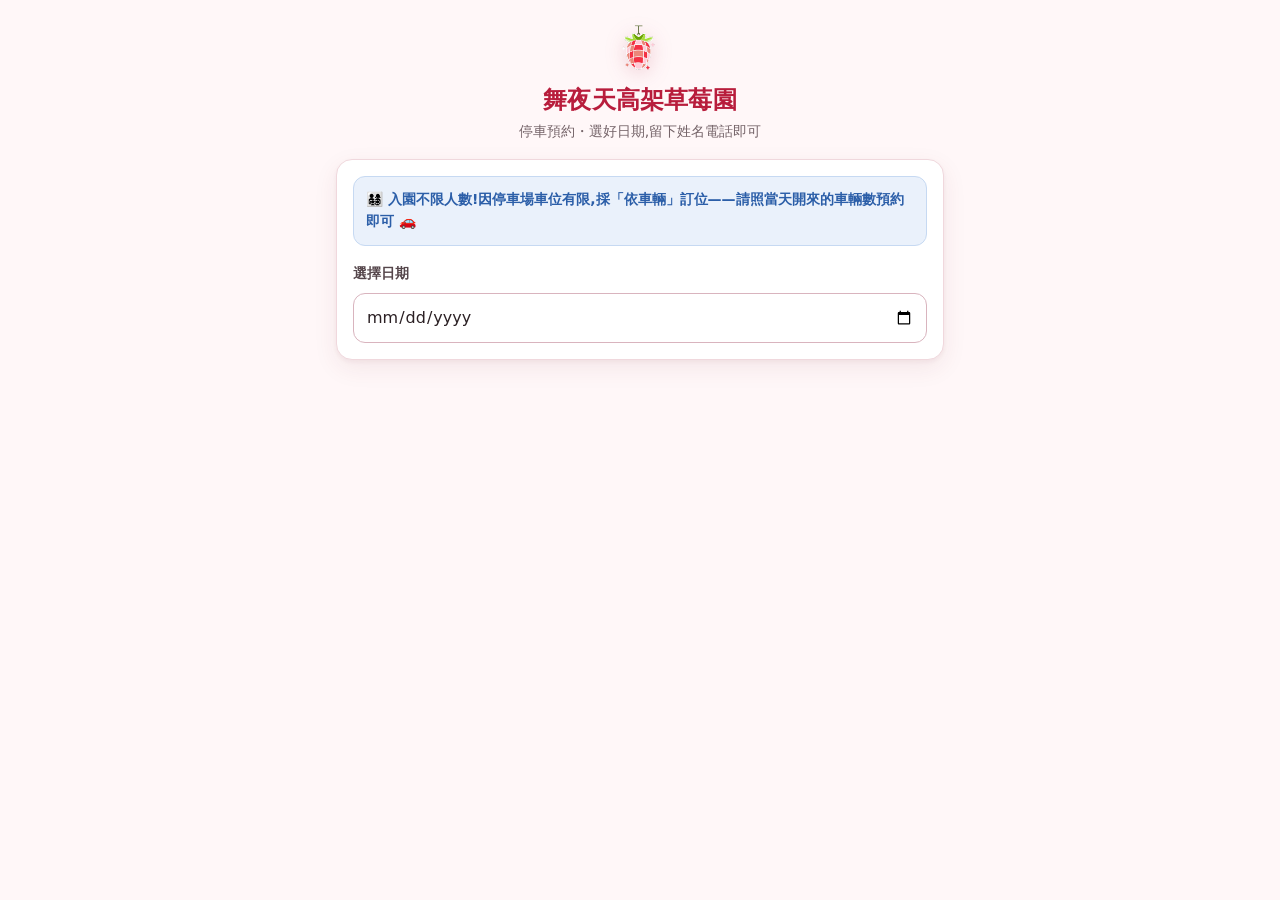
==== commit eb4d8888: "移除前台的後台入口連結,並讓後台與帶識別碼的頁面不被搜尋引擎收錄" ====
--- a/index.html
+++ b/index.html
@@ -3,12 +3,12 @@
 <head>
   <meta charset="utf-8">
   <meta name="viewport" content="width=device-width, initial-scale=1, viewport-fit=cover">
-  <meta http-equiv="Content-Security-Policy" content="default-src 'self'; script-src 'self' https://static.line-scdn.net https://*.line-scdn.net; style-src 'self' 'unsafe-inline'; img-src 'self' data: https://*.line-scdn.net; connect-src 'self' https://strawberry-booking.wuyatan.workers.dev https://*.line.me https://*.line-scdn.net; base-uri 'self'; form-action 'self'; object-src 'none'">
+  <meta http-equiv="Content-Security-Policy" content="default-src 'self'; script-src 'self' https://static.line-scdn.net https://*.line-scdn.net https://challenges.cloudflare.com; style-src 'self' 'unsafe-inline'; img-src 'self' data: https://*.line-scdn.net; connect-src 'self' https://api.wuyatanstrawberry.com https://*.line.me https://*.line-scdn.net https://challenges.cloudflare.com; frame-src https://challenges.cloudflare.com; base-uri 'self'; form-action 'self'; object-src 'none'">
   <title>🍓 舞夜天高架草莓園｜停車預約</title>
   <meta name="theme-color" content="#fff7f8">
   <link rel="icon" href="icon.png">
   <link rel="apple-touch-icon" href="icon.png">
-  <link rel="preconnect" href="https://strawberry-booking.wuyatan.workers.dev" crossorigin>
+  <link rel="preconnect" href="https://api.wuyatanstrawberry.com" crossorigin>
   <link rel="preconnect" href="https://static.line-scdn.net">
   <link rel="preload" as="image" href="logo-sm.png">
   <link rel="stylesheet" href="styles.css">
@@ -68,12 +68,15 @@
 
           <input type="text" id="hp_field" name="nickname" tabindex="-1" autocomplete="off" aria-hidden="true"
                  class="sr-only">
+          <!-- 人機驗證:後台沒填 Turnstile 金鑰時整塊都不會出現 -->
+          <div id="tsBox" hidden><div id="tsWidget"></div></div>
           <button class="primary" id="submitBtn" type="submit">送出預約</button>
         </div>
       </form>
     </div>
 
-    <p class="foot-link"><a href="admin.html" aria-label="管理" style="font-size:.7rem;color:#f2e2e6;text-decoration:none">·</a></p>
+    <!-- 後台入口刻意不放連結:園主用手機主畫面捷徑進入。
+         這不是「藏起來」(repo 是公開的,檔名看得到),而是讓路過的客人與爬蟲不會誤入。 -->
   </main>
 
   <script charset="utf-8" src="https://static.line-scdn.net/liff/edge/2/sdk.js"></script>
--- a/styles.css
+++ b/styles.css
@@ -68,6 +68,53 @@
 
 /* hidden 屬性一律優先於任何 display 設定(否則 .modal 的 display:flex 會蓋掉 hidden) */
 [hidden] { display: none !important; }
+
+/* ---- 週曆總覽 ---- */
+/* 手機 375px:時間欄 30px + 7 天,每格約 45px。格子裡只放一個數字,所以夠用 */
+.cal-nav { display: flex; align-items: center; gap: var(--sp-2); margin-bottom: var(--sp-3); }
+.cal-range { flex: 1; text-align: center; font-weight: 600; font-variant-numeric: tabular-nums; }
+/* 一眼看完整週是這個功能的重點,所以寧可格子小一點也不要左右滑 */
+.cal-wrap { overflow-x: auto; -webkit-overflow-scrolling: touch; }
+#calGrid { min-width: 0; }
+.cal-row { display: grid; grid-template-columns: 26px repeat(7, 1fr); gap: 2px; margin-bottom: 2px; }
+.cal-time { display: flex; align-items: center; justify-content: flex-end; padding-right: 4px;
+  font-size: .7rem; color: var(--ink-3); font-variant-numeric: tabular-nums; }
+.cal-head .cal-day { text-align: center; padding: 4px 0; border-radius: var(--r-1); line-height: 1.15; }
+.cal-head .cal-day b { display: block; font-size: .8rem; }
+.cal-head .cal-day span { font-size: .62rem; color: var(--ink-3); font-variant-numeric: tabular-nums; }
+.cal-head .is-today { background: var(--berry); color: #fff; }
+.cal-head .is-today span { color: #fff; opacity: .85; }
+.cal-head .is-past { opacity: .45; }
+
+.cal-cell { position: relative; min-height: 40px; border: 1px solid var(--line); border-radius: var(--r-1);
+  background: var(--surface); font-size: .82rem; font-weight: 600; font-variant-numeric: tabular-nums;
+  color: var(--ink-1); cursor: pointer; padding: 0; }
+.cal-cell.lv0 { color: var(--ink-3); font-weight: 400; }
+.cal-cell.lv1 { background: var(--ok-bg); border-color: var(--ok-line); }
+.cal-cell.lv2 { background: var(--warn-bg); border-color: var(--warn-line); }
+.cal-cell.lv3 { background: var(--danger-bg); border-color: var(--danger-line); color: var(--danger-ink); }
+.cal-cell.is-closed { display: flex; align-items: center; justify-content: center;
+  background: var(--surface-2); color: var(--ink-3); border-style: dashed; cursor: default; }
+.cal-cell.is-past { opacity: .5; }
+.cal-cell.picked { outline: 2px solid var(--berry); outline-offset: 1px; }
+.cal-cell .moto { position: absolute; right: 1px; bottom: 0; font-size: .55rem; font-style: normal; }
+
+.cal-legend { display: flex; align-items: center; gap: var(--sp-3); flex-wrap: wrap;
+  margin: var(--sp-3) 0 0; font-size: .72rem; color: var(--ink-3); }
+.cal-legend span { display: inline-flex; align-items: center; gap: 4px; }
+.cal-legend .dot { width: 11px; height: 11px; border-radius: 3px; border: 1px solid var(--line); }
+.cal-legend .lv1 { background: var(--ok-bg); border-color: var(--ok-line); }
+.cal-legend .lv2 { background: var(--warn-bg); border-color: var(--warn-line); }
+.cal-legend .lv3 { background: var(--danger-bg); border-color: var(--danger-line); }
+.cal-legend .cal-hint { margin-left: auto; }
+.cal-detail-head { display: flex; align-items: baseline; gap: var(--sp-2); flex-wrap: wrap;
+  margin: var(--sp-4) 0 var(--sp-2); font-weight: 600; }
+#calDetail .stat { margin: 0; }
+
+/* 多選模式的核取方塊:手指要好按,所以給滿 44px 的觸控範圍 */
+.pickbox { display: inline-flex; align-items: center; justify-content: center;
+  min-width: 44px; min-height: 44px; margin: -10px 4px -10px -10px; cursor: pointer; }
+.pickbox input { width: 22px; height: 22px; accent-color: var(--berry); margin: 0; }
 
 html { -webkit-text-size-adjust: 100%; }
 
